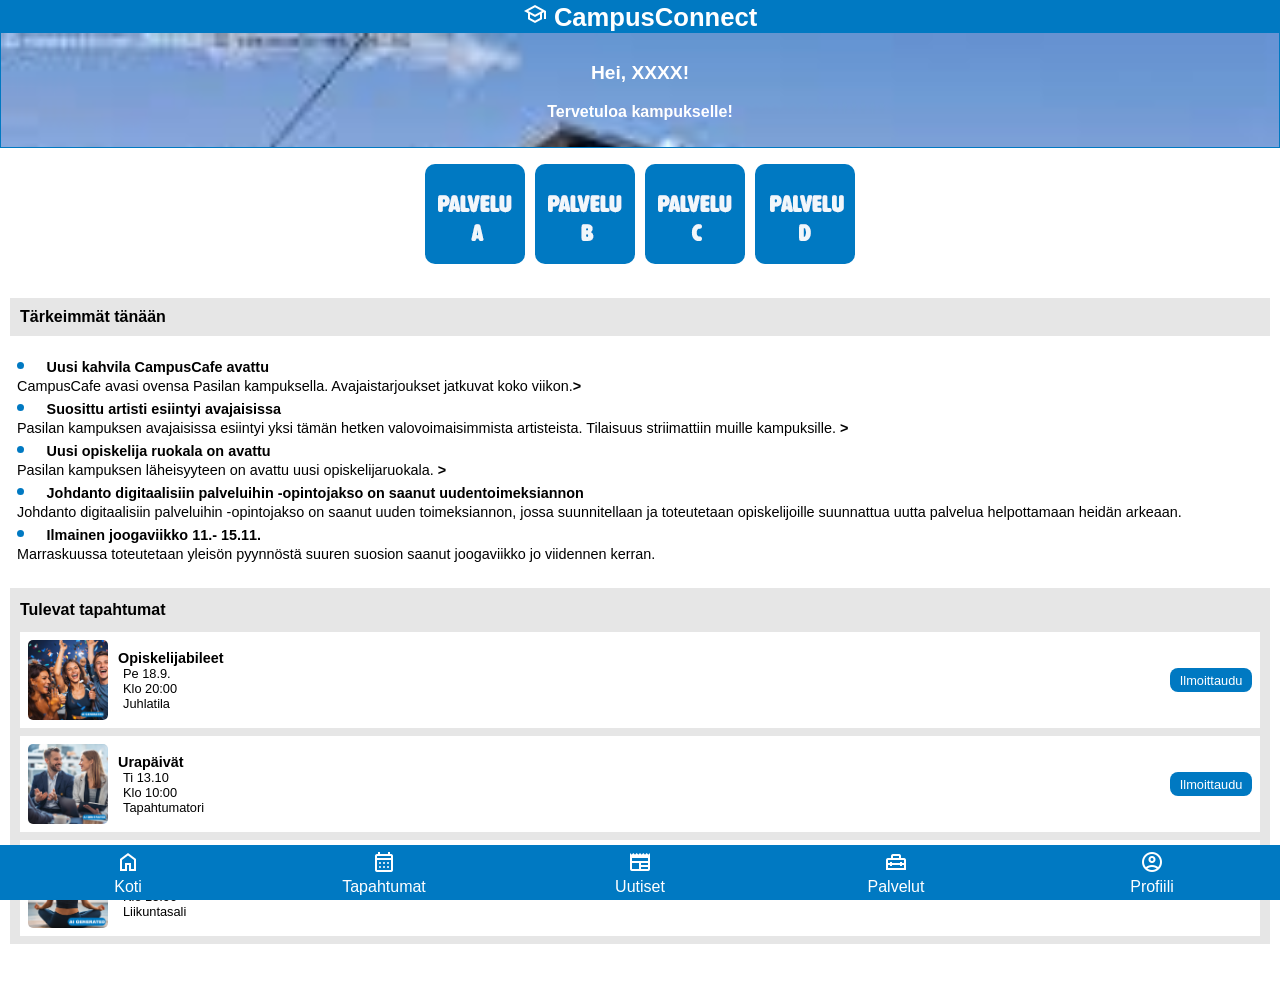
==== index.html @ ebfbda46 "Add files via upload" ====
<!DOCTYPE html>
<html lang="fi">
<head>

<title>CampusConnect</title>

<meta charset="UTF-8">
<meta name="viewport" content="width=device-width, initial-scale=1.0">
<meta name="author" content="Elina">

<link rel="manifest" href="manifest.json">

<meta name="theme-color" content="#0079C2">

<link href="style.css"  rel="stylesheet" type="text/css">


<link
  rel="stylesheet"
  href="https://fonts.googleapis.com/css2?family=Material+Symbols+Outlined"
>



</head>
<body>

<header>    
  <h1><span class="material-symbols-outlined">school</span> CampusConnect</h1>
  <!-- ylätunnisteessa taustakuva ja tervetuloteksti -->
  <div class="welcome">
    <p class="hello">Hei, XXXX!</p>
    <p>Tervetuloa kampukselle!</p>
  </div>
</header>

<main>
  
  <!-- Pikapalvelut -->
  <!-- Liitä näihin kuvakkeet ja linkit. -->
  <section id="quick-services">    
    <a href="" class="service-btn"><img src="palvelut/kuvat_palvelut/palvelu_A.png" alt="palveluA"></a>
    <a href="#" class="service-btn"><img src="palvelut/kuvat_palvelut/palvelu_B.png" alt="palveluB"></a>
    <a href="#" class="service-btn"><img src="palvelut/kuvat_palvelut/palvelu_C.png" alt="palveluC"></a>
    <a href="#" class="service-btn"><img src="palvelut/kuvat_palvelut/palvelu_D.png" alt="palvelu_D"></a>    
  </section>

  <!-- Dashboard: uutiset ja tapahtumat -->
  <section id="dashboard">
    <div id="news">
      <h2>Tärkeimmät tänään</h2>
      <ul>
        <!-- start-luokalla nostetaan uutiset etusivulle mobiilissa -->
        <li class="start"><a href="uutiset/uutinen_campuscafe.html"><span>Uusi kahvila CampusCafe avattu</span><br>CampusCafe avasi ovensa Pasilan kampuksella. Avajaistarjoukset jatkuvat koko viikon.<span>&gt;</span></a></li>
        <li class="start"><a><span>Suosittu artisti esiintyi avajaisissa</span><br>
        Pasilan kampuksen avajaisissa esiintyi yksi tämän hetken valovoimaisimmista artisteista. Tilaisuus striimattiin muille kampuksille. <span>&gt;</span></a></li>
        <li><a href=""><span>Uusi opiskelija ruokala on avattu</span> <br>
        Pasilan kampuksen läheisyyteen on avattu uusi opiskelijaruokala. <span>&gt;</span></a>
        </li>
        <li><span>Johdanto digitaalisiin palveluihin -opintojakso on saanut uudentoimeksiannon</span><br>Johdanto digitaalisiin palveluihin -opintojakso on saanut uuden toimeksiannon, jossa suunnitellaan ja toteutetaan opiskelijoille suunnattua uutta palvelua helpottamaan heidän arkeaan.</li>
        <li><span>Ilmainen joogaviikko 11.- 15.11. </span><br>Marraskuussa toteutetaan yleisön pyynnöstä suuren suosion saanut joogaviikko jo viidennen kerran.</li>
      </ul>
    </div>

    <div id="events">
      <h2>Tulevat tapahtumat</h2>

      <!-- tapahtumakortit: kuva, otsikko, luettelossa tiedot, linkki ilmoittautumislomakkeeseen -->
      <div class="events-item">
        <img src="kuvat/juhlat_AI.png" alt="AI:illa tuotettu kuva juhlista">
        <div>
        <h3>Opiskelijabileet</h3>
          <ul><li>Pe 18.9.</li>
              <li>Klo 20:00</li>
              <li>Juhlatila</li>
              </ul>
       </div>
       <!-- lomakkeet eivät ole vielä käytössä, joten niihin ei ole linkkejä -->
        <a class="btn-event">Ilmoittaudu</a>
      </div>

      <div class="events-item">
      <img src="kuvat/ura_AI.png" alt="AI:illa tuotettu kuva kahden ihmisen tapaamisesta">
        <div>
        <h3>Urapäivät</h3>
          <ul><li>Ti 13.10</li>
              <li>Klo 10:00</li>
              <li> Tapahtumatori</li>
              </ul>
       </div>        
        <a class="btn-event">Ilmoittaudu</a>
      </div>

      <div class="events-item">  
        <img src="kuvat/jooga_AI.png" alt="AI:illa tuotettu kuva joogaavasta naisesta">
        <div>
        <h3>Joogasessio</h3>
          <ul><li>Ke 25.11.</li>
              <li>Klo 15:00</li>
              <li>Liikuntasali</li>
              </ul>
       </div>        
        <a class="btn-event">Ilmoittaudu</a>
      </div>
    
  </div>
  </section>

</main>
<footer>
  <!-- linkit portaalin eri osiin -->
 
   	 <a href="index.html">   <span class="material-symbols-outlined">home</span><br> Koti</a>    
    <a href=""><span class="material-symbols-outlined">calendar_month</span> <br>
  Tapahtumat</a>   
  <a href="uutiset.html"> <span class="material-symbols-outlined">newspaper</span><br>
  Uutiset</a>   
   <a href="palvelut.html"><span class="material-symbols-outlined">home_repair_service</span> <br>    Palvelut</a>    
    <a href=""><span class="material-symbols-outlined">account_circle</span><br>  Profiili</a>
    
</footer>

</body>
</html>
---- style.css ----
/* -------------------
     CSS-muuttujat
  ------------------- */
  
:root {

color-scheme: light; 

--color-primary:rgb(0,121,194);   /*HH Blue */
--color-secondary:rgb(202,213,16);  /* HH APPLE GREEN */
--color-accent:rgb(223,0,110);      /* HH PINK */
--color-background:rgb(255,255,255);/* valkoinen */
--color-surface:rgb(230,230,230);   /* harmaa*/
--color-text:rgb(0,0,0); /* musta */
--color-text-secondary:rgb(255,255,255); /*valkoinen*/

--color-background-secondary:var(--color-primary);
--color-accent-secondary:var(--color-accent);
--color-border	: var(--color-primary);

 --font-body: "Roboto", sans-serif;   
 --font-heading : "Roboto", sans-serif; 
 --border-radius: 8px;
}


  /* -------------------
     Yleiset tyylit
  ------------------- */
  body {
    margin: 0;
    font-family: var(--font-body);
    background-color: var(--color-background);
    color: var(--color-text);
    
  }
 
  header {
    background-color: var(--color-background-secondary);
    color: var(--color-text-secondary);
    padding:1px;
    text-align: center;
    font-family: var(--font-heading);
     }


header  a {font-size: 3em;
           color:var(--color-primary);
          text-decoration: none;
          margin-left:10px}

.hello {font-size: 1.2em;}
.welcome {background-image: url(kuvat/koulu.jpg);
background-repeat: no-repeat;
background-size: cover;
padding: 10px;
font-weight: bold;}

h1 {margin:1px 0px; font-size: 1.6rem;}

h3 {margin-bottom:0px}

h2 {font-size: 1.2rem;}

main {padding: 1em 10px 40px 10px}



footer {background-color: var(--color-background-secondary);
  height: 50px;
  width: 100%;
position:fixed;
bottom:0px;
text-align: center;
display: flex;
  padding:5px 0px 0px  0px; 
  color:var(--color-text-secondary);
& a {flex:1; text-decoration: none; color:var(--color-text-secondary)}
}

  /* -------------------
     Pikapalvelut
  ------------------- */
  #quick-services {
    display: flex;
    justify-content:center;
   gap: 10px;
    margin-bottom: 1rem;
  }

  .service-btn img {width: 100%;
    max-width: 200px;
    border-radius: 10px;
   
  }

  /* -------------------
     Kampusuutiset ja tapahtumat
  ------------------- */
 
  #dashboard {
    display: flex;
    flex-direction: column;
    gap: 1rem;
  }
 
  #news {
      & h2 {font-size:1em;background-color: var(--color-surface);
      padding:10px }         
      & a {color:var(--color-text);
           text-decoration: none;}
       & ul { background-color: var(--color-background);       
        padding:0px 0px 5px; margin-bottom: 5px; margin-left:2px;}
       & li::marker {color:var(--color-primary); font-size:1.5em}
           & .start {display:list-item} 
      & li {font-size: 0.9em;
            display: none;
            list-style-position: inside;
            padding-left: 5px;}
      & li span {font-weight: 700;}
        & a {color:var(--color-text);
           text-decoration: none;}
        }
        
#events {background-color: var(--color-surface);    
    padding-left: 10px;
    padding-right: 10px;
   & h2 {font-size:1em;}
   & h3 {font-size: 0.9em;}
   & li {font-size: 0.8em;}}

  .events-item {
    margin-bottom: 0.5rem;
    padding: 0.5rem;
    background-color: var(--color-background);
    display: flex;
    gap:10px;
    align-items: center;

    & img {width: 80px; height: 80px; border-radius:5px}
    & h3 {margin: 0 auto}
    & ul {margin: 0; list-style-type: none;
       padding-left:5px}
    & button {height: 2em;}
    & div {flex:1}}  

.events:last-child {  
  padding-bottom:50px    
  }

  .btn-event {
    background-color: var(--color-background-secondary);
    color:var(--color-text-secondary);
    border: none;
    padding: 0.3rem 0.6rem;
    border-radius: var(--border-radius);
    cursor: pointer;
    font-size: 0.8rem;
  }

/* -------------------
alisivujen headerit 
-----------------------*/
.sub_header { background-color: var(--color-background);
       text-align: left;
   & h1 {color:var(--color-primary); text-align: center;}
    & a {font-size: 3em;
           color:var(--color-primary);
          text-decoration: none;
          margin-left:10px}
    }

 
  /* -------------------
     Responsiivisuus 
  ------------------- */
  @media (min-width: 600px) {
    .dashboard {
      flex-direction: row;
      gap: 1rem;
    }
    .news {
      flex: 1;
    }

  #news li {display: list-item;}
    .events {
      flex: 1;
    }
  }
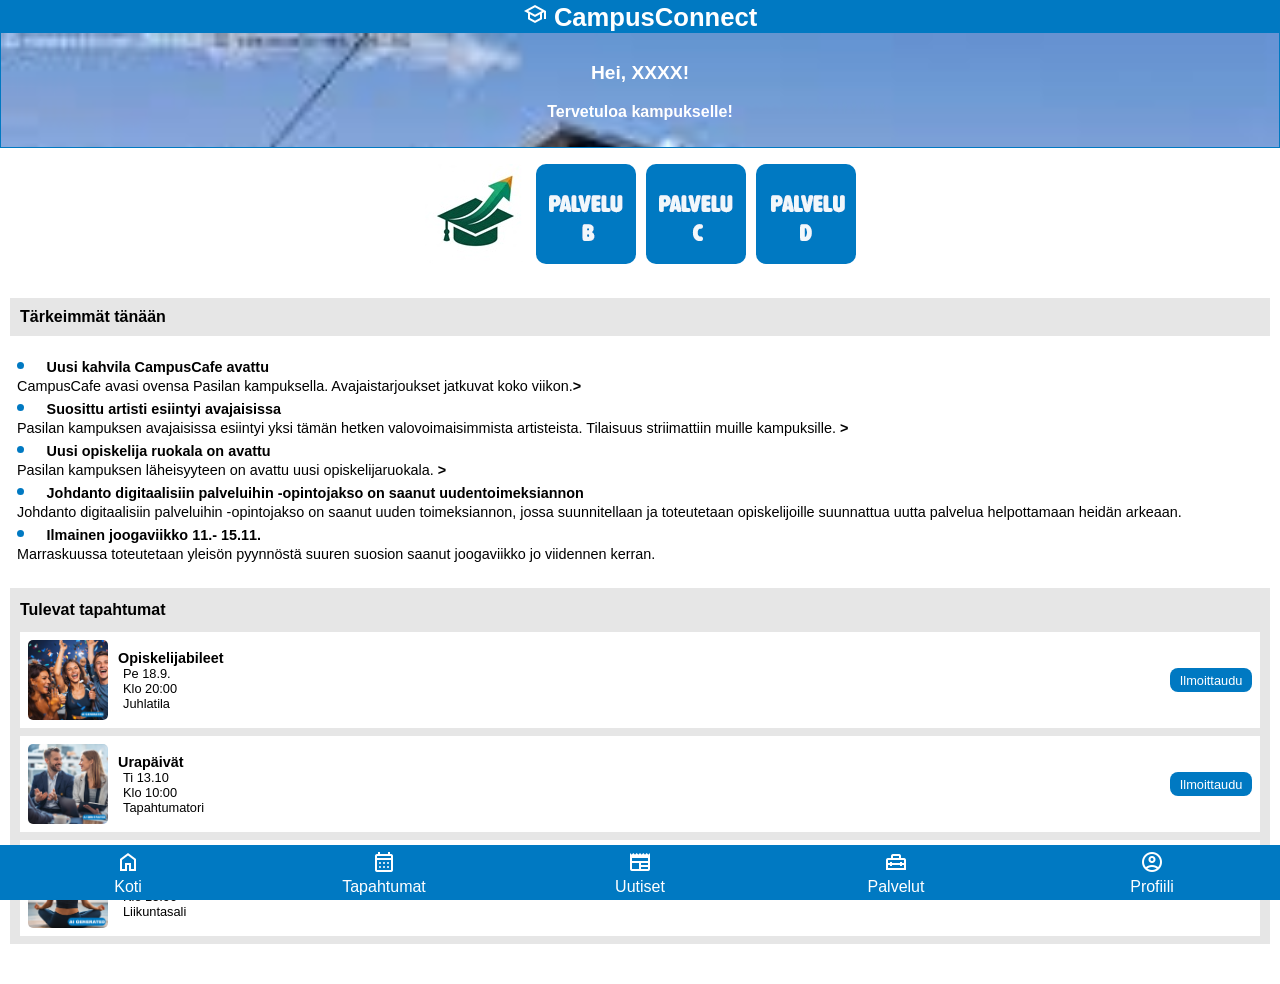
==== commit 4af966fc: "Update index.html" ====
--- a/index.html
+++ b/index.html
@@ -39,7 +39,7 @@
   <!-- Pikapalvelut -->
   <!-- Liitä näihin kuvakkeet ja linkit. -->
   <section id="quick-services">    
-    <a href="" class="service-btn"><img src="palvelut/kuvat_palvelut/palvelu_A.png" alt="palveluA"></a>
+    <a href="" class="service-btn"><img src="palvelut/kuvat_palvelut/Jobmatch.jpg" alt="palveluA"></a>
     <a href="#" class="service-btn"><img src="palvelut/kuvat_palvelut/palvelu_B.png" alt="palveluB"></a>
     <a href="#" class="service-btn"><img src="palvelut/kuvat_palvelut/palvelu_C.png" alt="palveluC"></a>
     <a href="#" class="service-btn"><img src="palvelut/kuvat_palvelut/palvelu_D.png" alt="palvelu_D"></a>    
@@ -121,4 +121,4 @@
 </footer>
 
 </body>
-</html>+</html>
